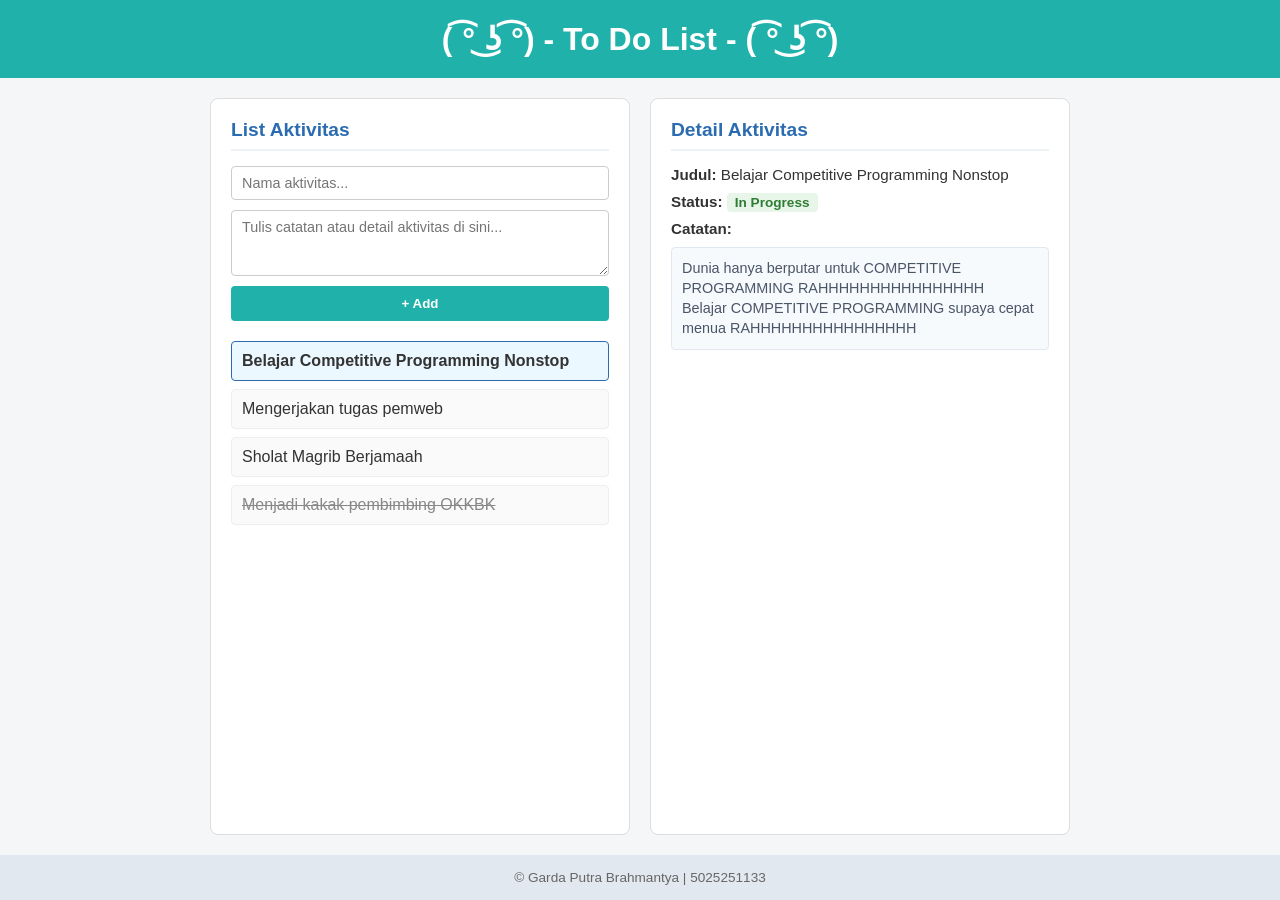
==== index.html @ 280102da "Add files via upload" ====
<!DOCTYPE html>
<html lang="id">
<head>
  <meta charset="UTF-8">
  <meta name="viewport" content="width=device-width, initial-scale=1.0">
  <title>To Do List Garda</title>
  <link rel="stylesheet" href="style.css">
</head>
<body>

  <header>
    <h1> ( ͡° ͜ʖ ͡°) - To Do List - ( ͡° ͜ʖ ͡°) </h1>
  </header>

  <main class="container">
    
    <section class="panelLeft">
      <h2>List Aktivitas</h2>

      <form class="form-todo">
        <input 
          type="text" 
          placeholder="Nama aktivitas..." 
          required
        >
        <textarea 
          placeholder="Tulis catatan atau detail aktivitas di sini..." 
          rows="3"
        ></textarea>
        <button type="submit">+ Add</button>
      </form>

      <ul class="list-aktivitas">
        <li class="item selected">Belajar Competitive Programming Nonstop</li>
        <li class="item">Mengerjakan tugas pemweb</li>
        <li class="item">Sholat Magrib Berjamaah</li>
        <li class="item completed">Menjadi kakak pembimbing OKKBK</li>
      </ul>
    </section>

    <aside class="panelRight">
      <h2>Detail Aktivitas</h2>
      <div class="isi-detail">
        <p><strong>Judul:</strong> Belajar Competitive Programming Nonstop</p>
        <p class="statusParagraph"><strong>Status:</strong> <span class="status-in-progress">In Progress</span></p>
        <p><strong>Catatan:</strong></p>
        <div class="kotak-catatan">
          Dunia hanya berputar untuk COMPETITIVE PROGRAMMING RAHHHHHHHHHHHHHHHH
          <br>Belajar COMPETITIVE PROGRAMMING supaya cepat menua RAHHHHHHHHHHHHHHHH
        </div>
      </div>
    </aside>

  </main>

  <footer>
    <p>&copy; Garda Putra Brahmantya | 5025251133 </p>
  </footer>

</body>
</html>
---- style.css ----
* {
  margin: 0;
  padding: 0;
  box-sizing: border-box;
}

body {
  font-family: Arial, sans-serif;
  background-color: #f4f6f8;
  color: #333;
  display: flex;
  flex-direction: column;
  min-height: 100vh;
}

header {
  background-color: lightseagreen;
  color: white;
  text-align: center;
  padding: 20px;
}

.container {
  display: flex;
  gap: 20px;
  padding: 20px;
  max-width: 900px;
  margin: 0 auto;
  flex: 1;
  width: 100%;
}

.panelLeft,
.panelRight {
  background-color: #ffffff;
  border: 1px solid #ddd;
  border-radius: 8px;
  padding: 20px;
  flex: 1;
}

h2 {
  font-size: 1.2rem;
  margin-bottom: 15px;
  color: #2b6cb0;
  border-bottom: 2px solid #edf2f7;
  padding-bottom: 8px;
}

.form-todo {
  display: flex;
  flex-direction: column;
  gap: 10px;
  margin-bottom: 20px;
}

.form-todo input,
.form-todo textarea {
  width: 100%;
  padding: 8px 10px;
  border: 1px solid #ccc;
  border-radius: 4px;
  font-family: inherit;
  font-size: 0.9rem;
}

.form-todo textarea {
  resize: vertical;
}

.form-todo button {
  padding: 10px;
  background-color: rgb(32, 178, 170);
  color: white;
  border: none;
  border-radius: 4px;
  cursor: pointer;
  font-weight: bold;
}

.form-todo button:hover {
  background-color: rgb(20, 116, 111);
}

.list-aktivitas {
  list-style: none;
}

.item {
  padding: 10px;
  border: 1px solid #eee;
  border-radius: 4px;
  margin-bottom: 8px;
  background-color: #fafafa;
}

.item.selected {
  border-color: #2b6cb0;
  background-color: #ebf8ff;
  font-weight: bold;
}

.item.completed {
  text-decoration: line-through;
  color: #888;
}

.isi-detail p {
  margin-bottom: 10px;
  font-size: 0.95rem;
}

.status-in-progress {
  color: #2e7d32;
  background-color: #e8f5e9;
  padding: 2px 8px;
  border-radius: 4px;
  font-weight: bold;
  font-size: 0.85rem;
}

.kotak-catatan {
  background-color: #f7fafc;
  border: 1px solid #e2e8f0;
  border-radius: 4px;
  padding: 10px;
  font-size: 0.9rem;
  line-height: 1.4;
  color: #4a5568;
}

footer {
  text-align: center;
  padding: 15px;
  background-color: #e2e8f0;
  font-size: 0.85rem;
  color: #666;
}

@media (max-width: 640px) {
  .container {
    flex-direction: column;
    padding: 15px;
  }
}
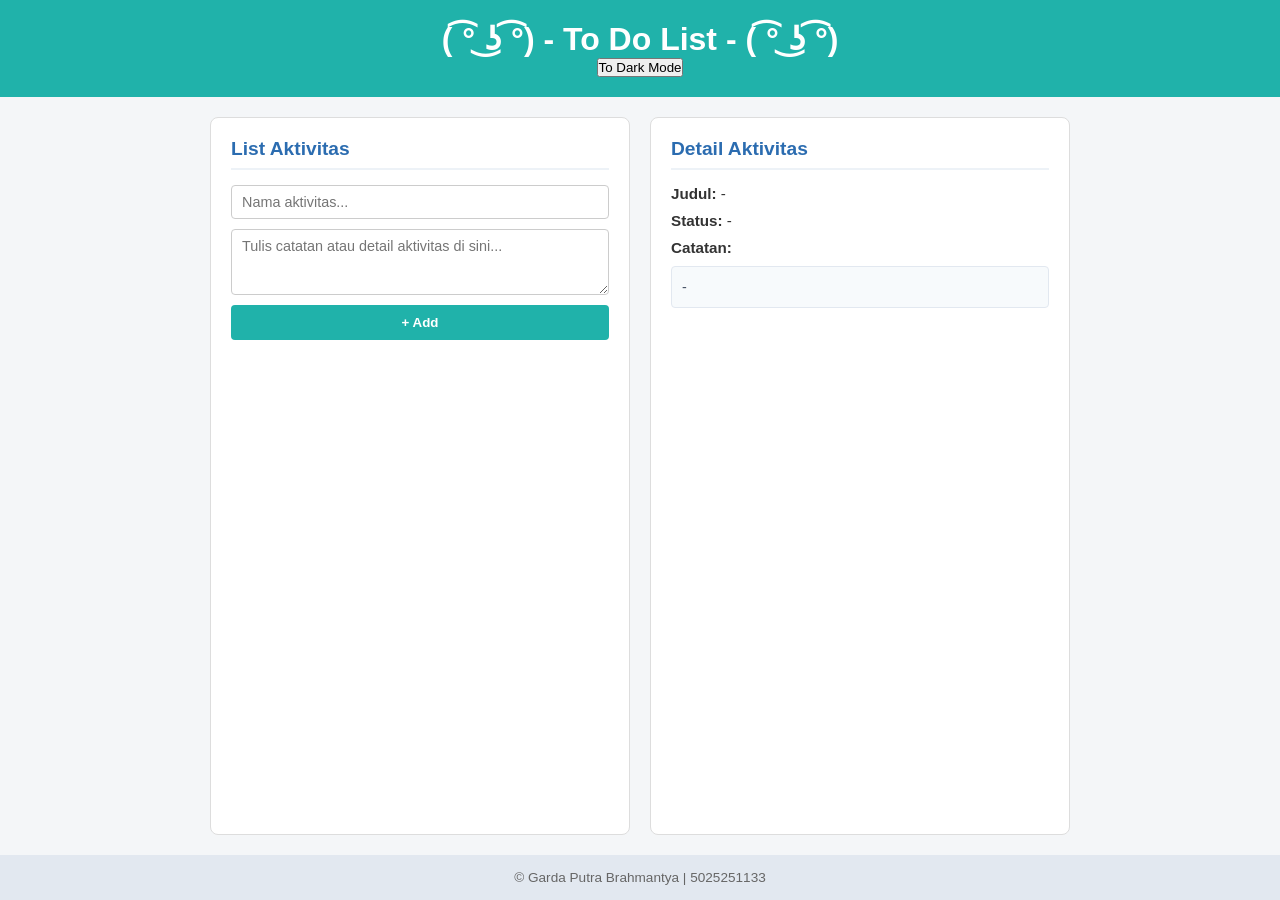
==== commit a093c763: "Refactor index.html for improved structure and accessibility Updated the HTML structure to include a" ====
--- a/index.html
+++ b/index.html
@@ -9,7 +9,10 @@
 <body>
 
   <header>
-    <h1> ( ͡° ͜ʖ ͡°) - To Do List - ( ͡° ͜ʖ ͡°) </h1>
+    <div class="header-content">
+      <h1> ( ͡° ͜ʖ ͡°) - To Do List - ( ͡° ͜ʖ ͡°) </h1>
+      <button id="themeToggleBtn" type="button" class="btn-theme">To Dark Mode</button>
+    </div>
   </header>
 
   <main class="container">
@@ -17,38 +20,59 @@
     <section class="panelLeft">
       <h2>List Aktivitas</h2>
 
-      <form class="form-todo">
+      <form id="todoForm" class="form-todo">
         <input 
           type="text" 
+          id="todoInputTitle" 
           placeholder="Nama aktivitas..." 
           required
         >
         <textarea 
+          id="todoInputDesc" 
           placeholder="Tulis catatan atau detail aktivitas di sini..." 
           rows="3"
         ></textarea>
         <button type="submit">+ Add</button>
       </form>
 
-      <ul class="list-aktivitas">
-        <li class="item selected">Belajar Competitive Programming Nonstop</li>
-        <li class="item">Mengerjakan tugas pemweb</li>
-        <li class="item">Sholat Magrib Berjamaah</li>
-        <li class="item completed">Menjadi kakak pembimbing OKKBK</li>
+      <ul id="todoList" class="list-aktivitas">
       </ul>
     </section>
 
     <aside class="panelRight">
       <h2>Detail Aktivitas</h2>
-      <div class="isi-detail">
-        <p><strong>Judul:</strong> Belajar Competitive Programming Nonstop</p>
-        <p class="statusParagraph"><strong>Status:</strong> <span class="status-in-progress">In Progress</span></p>
+
+      <div id="viewMode" class="isi-detail">
+        <p><strong>Judul:</strong> <span id="detailTitle">-</span></p>
+        <p class="statusParagraph"><strong>Status:</strong> <span id="detailStatus">-</span></p>
         <p><strong>Catatan:</strong></p>
-        <div class="kotak-catatan">
-          Dunia hanya berputar untuk COMPETITIVE PROGRAMMING RAHHHHHHHHHHHHHHHH
-          <br>Belajar COMPETITIVE PROGRAMMING supaya cepat menua RAHHHHHHHHHHHHHHHH
+        <div id="detailDesc" class="kotak-catatan">-</div>
+      </div>
+
+      <form id="editForm" class="form-edit" style="display: none;">
+        <div class="edit-group">
+          <label for="editTitle"><strong>Judul:</strong></label>
+          <input type="text" id="editTitle" required>
         </div>
-      </div>
+
+        <div class="edit-group">
+          <label for="editStatus"><strong>Status:</strong></label>
+          <select id="editStatus">
+            <option value="false">In Progress</option>
+            <option value="true">Completed</option>
+          </select>
+        </div>
+
+        <div class="edit-group">
+          <label for="editDesc"><strong>Catatan:</strong></label>
+          <textarea id="editDesc" rows="4"></textarea>
+        </div>
+
+        <div class="edit-actions">
+          <button type="submit" class="btn-save">Simpan Perubahan</button>
+          <button type="button" id="btnCancelEdit" class="btn-cancel">Batal</button>
+        </div>
+      </form>
     </aside>
 
   </main>
@@ -57,5 +81,6 @@
     <p>&copy; Garda Putra Brahmantya | 5025251133 </p>
   </footer>
 
+  <script src="script.js"></script>
 </body>
-</html>+</html>
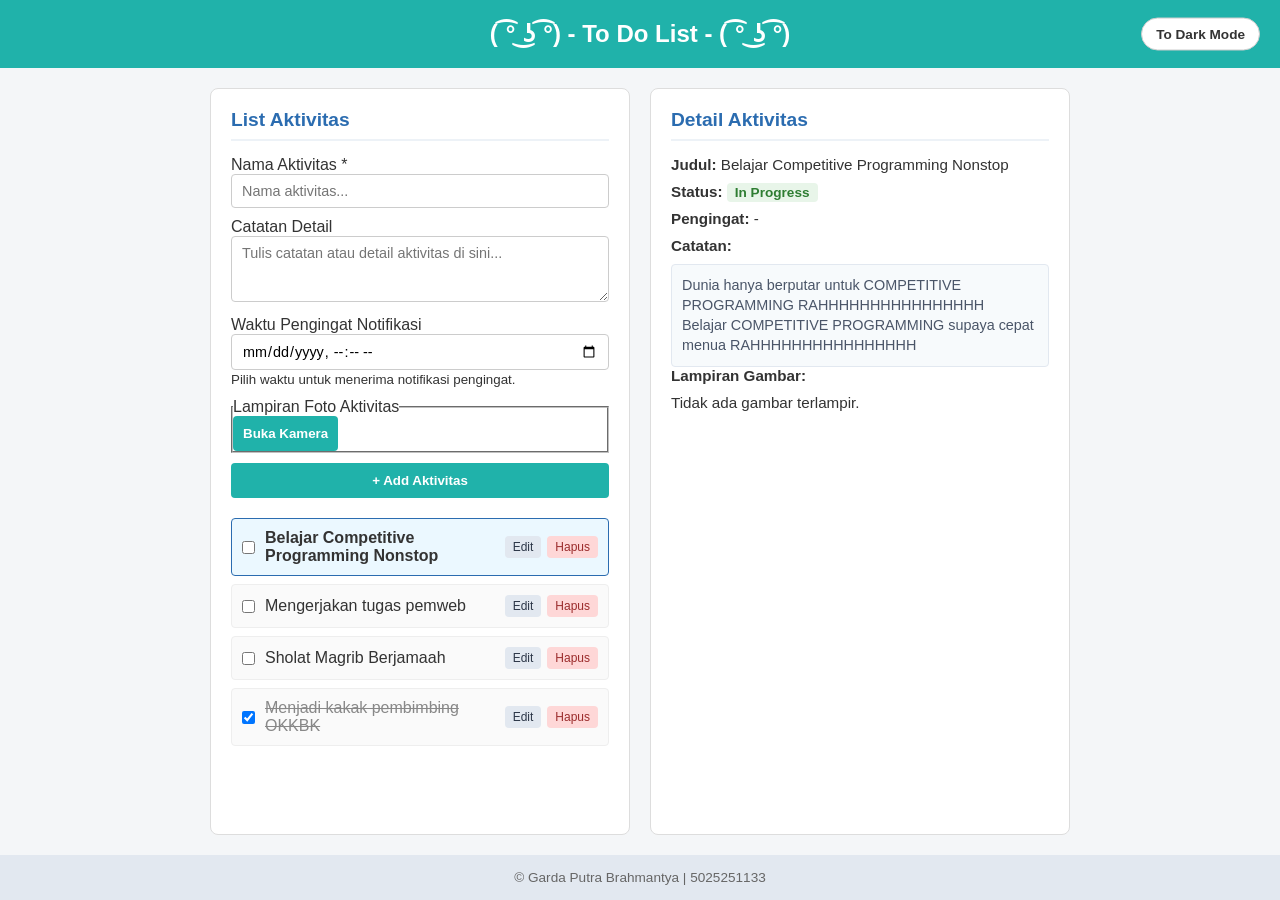
==== commit 9a2ffcaa: "Update index.html" ====
--- a/index.html
+++ b/index.html
@@ -3,64 +3,120 @@
 <head>
   <meta charset="UTF-8">
   <meta name="viewport" content="width=device-width, initial-scale=1.0">
-  <title>To Do List Garda</title>
+  <title>To Do List - Accessible Web App</title>
   <link rel="stylesheet" href="style.css">
 </head>
 <body>
 
-  <header>
+  <header role="banner">
     <div class="header-content">
-      <h1> ( ͡° ͜ʖ ͡°) - To Do List - ( ͡° ͜ʖ ͡°) </h1>
-      <button id="themeToggleBtn" type="button" class="btn-theme">To Dark Mode</button>
+      <h1 id="appTitle">( ͡° ͜ʖ ͡°) - To Do List - ( ͡° ͜ʖ ͡°)</h1>
+      <button 
+        id="themeToggleBtn" 
+        type="button" 
+        class="btn-theme" 
+        aria-pressed="false"
+        aria-label="Beralih ke Mode Gelap"
+      >
+        To Dark Mode
+      </button>
     </div>
   </header>
 
-  <main class="container">
+  <main class="container" role="main">
     
-    <section class="panelLeft">
-      <h2>List Aktivitas</h2>
+    <section class="panelLeft" aria-labelledby="headingList">
+      <h2 id="headingList">List Aktivitas</h2>
 
-      <form id="todoForm" class="form-todo">
-        <input 
-          type="text" 
-          id="todoInputTitle" 
-          placeholder="Nama aktivitas..." 
-          required
-        >
-        <textarea 
-          id="todoInputDesc" 
-          placeholder="Tulis catatan atau detail aktivitas di sini..." 
-          rows="3"
-        ></textarea>
-        <button type="submit">+ Add</button>
+      <form id="todoForm" class="form-todo" aria-label="Form Tambah Aktivitas Baru">
+        <div class="form-group">
+          <label for="todoInputTitle">Nama Aktivitas <span class="required">*</span></label>
+          <input 
+            type="text" 
+            id="todoInputTitle" 
+            placeholder="Nama aktivitas..." 
+            required
+            aria-required="true"
+          >
+        </div>
+
+        <div class="form-group">
+          <label for="todoInputDesc">Catatan Detail</label>
+          <textarea 
+            id="todoInputDesc" 
+            placeholder="Tulis catatan atau detail aktivitas di sini..." 
+            rows="3"
+          ></textarea>
+        </div>
+
+        <div class="form-group">
+          <label for="todoInputNotify">Waktu Pengingat Notifikasi</label>
+          <input 
+            type="datetime-local" 
+            id="todoInputNotify"
+            aria-describedby="notifyHelp"
+          >
+          <small id="notifyHelp" class="help-text">Pilih waktu untuk menerima notifikasi pengingat.</small>
+        </div>
+
+        <fieldset class="camera-section">
+          <legend>Lampiran Foto Aktivitas</legend>
+          
+          <div class="camera-preview-wrapper">
+            <video id="cameraVideo" autoplay playsinline hidden aria-label="Prinjauan Kamera Langsung"></video>
+            <canvas id="cameraCanvas" hidden></canvas>
+            <img id="capturedImagePreview" alt="Prinjauan Foto Terlampir" hidden>
+          </div>
+
+          <div class="camera-controls">
+            <button type="button" id="btnStartCamera" class="btn-secondary">Buka Kamera</button>
+            <button type="button" id="btnCapture" class="btn-action btn-edit" hidden>Ambil Foto</button>
+            <button type="button" id="btnClearImage" class="btn-action btn-delete" hidden>Hapus Foto</button>
+          </div>
+        </fieldset>
+
+        <button type="submit" class="btn-submit">+ Add Aktivitas</button>
       </form>
 
-      <ul id="todoList" class="list-aktivitas">
-      </ul>
+      <div id="srAnnouncement" class="sr-only" aria-live="polite" aria-atomic="true"></div>
+
+      <ul id="todoList" class="list-aktivitas" aria-label="Daftar Tugas Aktivitas" role="list"></ul>
     </section>
 
-    <aside class="panelRight">
-      <h2>Detail Aktivitas</h2>
+    <aside class="panelRight" aria-labelledby="headingDetail">
+      <h2 id="headingDetail">Detail Aktivitas</h2>
 
-      <div id="viewMode" class="isi-detail">
+      <div id="viewMode" class="isi-detail" aria-live="polite">
         <p><strong>Judul:</strong> <span id="detailTitle">-</span></p>
-        <p class="statusParagraph"><strong>Status:</strong> <span id="detailStatus">-</span></p>
+        <p class="statusParagraph"><strong>Status:</strong> <span id="detailStatus" role="status">-</span></p>
+        <p><strong>Pengingat:</strong> <span id="detailNotify">-</span></p>
         <p><strong>Catatan:</strong></p>
         <div id="detailDesc" class="kotak-catatan">-</div>
+        
+        <div id="detailImageWrapper" class="detail-image-container">
+          <p><strong>Lampiran Gambar:</strong></p>
+          <img id="detailImage" src="" alt="Lampiran Foto Aktivitas" hidden>
+          <p id="noImageText" class="text-muted">Tidak ada gambar terlampir.</p>
+        </div>
       </div>
 
-      <form id="editForm" class="form-edit" style="display: none;">
+      <form id="editForm" class="form-edit" style="display: none;" aria-label="Form Edit Aktivitas">
         <div class="edit-group">
-          <label for="editTitle"><strong>Judul:</strong></label>
-          <input type="text" id="editTitle" required>
+          <label for="editTitle"><strong>Judul Aktivitas:</strong></label>
+          <input type="text" id="editTitle" required aria-required="true">
         </div>
 
         <div class="edit-group">
-          <label for="editStatus"><strong>Status:</strong></label>
+          <label for="editStatus"><strong>Status Penyelesaian:</strong></label>
           <select id="editStatus">
             <option value="false">In Progress</option>
             <option value="true">Completed</option>
           </select>
+        </div>
+
+        <div class="edit-group">
+          <label for="editNotify"><strong>Waktu Pengingat:</strong></label>
+          <input type="datetime-local" id="editNotify">
         </div>
 
         <div class="edit-group">
@@ -77,7 +133,7 @@
 
   </main>
 
-  <footer>
+  <footer role="contentinfo">
     <p>&copy; Garda Putra Brahmantya | 5025251133 </p>
   </footer>
 
--- a/style.css
+++ b/style.css
@@ -11,13 +11,44 @@
   display: flex;
   flex-direction: column;
   min-height: 100vh;
+  transition: background-color 0.25s ease, color 0.25s ease;
 }
 
 header {
   background-color: lightseagreen;
   color: white;
+  padding: 20px;
+  position: relative;
   text-align: center;
-  padding: 20px;
+}
+
+.header-content {
+  display: flex;
+  justify-content: center;
+  align-items: center;
+}
+
+.header-content h1 {
+  font-size: 1.5rem;
+}
+
+.btn-theme {
+  position: absolute;
+  right: 20px;
+  top: 50%;
+  transform: translateY(-50%);
+  background-color: #ffffff;
+  color: #333;
+  border: 1px solid #ccc;
+  padding: 8px 14px;
+  border-radius: 20px;
+  cursor: pointer;
+  font-weight: bold;
+  font-size: 0.85rem;
+}
+
+.btn-theme:hover {
+  background-color: #e2e8f0;
 }
 
 .container {
@@ -37,6 +68,7 @@
   border-radius: 8px;
   padding: 20px;
   flex: 1;
+  transition: background-color 0.25s ease, border-color 0.25s ease;
 }
 
 h2 {
@@ -87,11 +119,17 @@
 }
 
 .item {
+  display: flex;
+  align-items: center;
+  justify-content: space-between;
+  gap: 10px;
   padding: 10px;
   border: 1px solid #eee;
   border-radius: 4px;
   margin-bottom: 8px;
   background-color: #fafafa;
+  cursor: pointer;
+  transition: all 0.2s ease;
 }
 
 .item.selected {
@@ -100,9 +138,52 @@
   font-weight: bold;
 }
 
-.item.completed {
+.item-left {
+  display: flex;
+  align-items: center;
+  gap: 10px;
+  flex: 1;
+  overflow: hidden;
+}
+
+.item-title {
+  word-break: break-word;
+}
+
+.item.completed .item-title {
   text-decoration: line-through;
   color: #888;
+}
+
+.item-actions {
+  display: flex;
+  gap: 6px;
+}
+
+.btn-action {
+  border: none;
+  padding: 4px 8px;
+  border-radius: 4px;
+  font-size: 0.75rem;
+  cursor: pointer;
+}
+
+.btn-edit {
+  background-color: #e2e8f0;
+  color: #2d3748;
+}
+
+.btn-edit:hover {
+  background-color: #cbd5e0;
+}
+
+.btn-delete {
+  background-color: #fed7d7;
+  color: #9b2c2c;
+}
+
+.btn-delete:hover {
+  background-color: #feb2b2;
 }
 
 .isi-detail p {
@@ -119,6 +200,15 @@
   font-size: 0.85rem;
 }
 
+.status-completed {
+  color: #1e3a8a;
+  background-color: #dbeafe;
+  padding: 2px 8px;
+  border-radius: 4px;
+  font-weight: bold;
+  font-size: 0.85rem;
+}
+
 .kotak-catatan {
   background-color: #f7fafc;
   border: 1px solid #e2e8f0;
@@ -127,6 +217,68 @@
   font-size: 0.9rem;
   line-height: 1.4;
   color: #4a5568;
+  white-space: pre-line;
+}
+
+.form-edit {
+  display: flex;
+  flex-direction: column;
+  gap: 12px;
+}
+
+.edit-group {
+  display: flex;
+  flex-direction: column;
+  gap: 4px;
+}
+
+.edit-group label {
+  font-size: 0.9rem;
+}
+
+.edit-group input,
+.edit-group select,
+.edit-group textarea {
+  width: 100%;
+  padding: 8px;
+  border: 1px solid #ccc;
+  border-radius: 4px;
+  font-family: inherit;
+  font-size: 0.9rem;
+}
+
+.edit-actions {
+  display: flex;
+  gap: 8px;
+  margin-top: 5px;
+}
+
+.btn-save {
+  flex: 1;
+  padding: 8px 12px;
+  background-color: #2b6cb0;
+  color: white;
+  border: none;
+  border-radius: 4px;
+  font-weight: bold;
+  cursor: pointer;
+}
+
+.btn-save:hover {
+  background-color: #205081;
+}
+
+.btn-cancel {
+  padding: 8px 12px;
+  background-color: #e2e8f0;
+  color: #4a5568;
+  border: 1px solid #cbd5e0;
+  border-radius: 4px;
+  cursor: pointer;
+}
+
+.btn-cancel:hover {
+  background-color: #cbd5e0;
 }
 
 footer {
@@ -137,9 +289,126 @@
   color: #666;
 }
 
+body.dark-mode {
+  background-color: #12161a;
+  color: #e2e8f0;
+}
+
+body.dark-mode .btn-theme {
+  background-color: #2d3748;
+  color: #f7fafc;
+  border-color: #4a5568;
+}
+
+body.dark-mode .panelLeft,
+body.dark-mode .panelRight {
+  background-color: #1e252b;
+  border-color: #2d3748;
+}
+
+body.dark-mode h2 {
+  color: #63b3ed;
+  border-bottom-color: #2d3748;
+}
+
+body.dark-mode .form-todo input,
+body.dark-mode .form-todo textarea,
+body.dark-mode .form-edit input,
+body.dark-mode .form-edit select,
+body.dark-mode .form-edit textarea {
+  background-color: #2a343d;
+  border-color: #4a5568;
+  color: #f7fafc;
+}
+
+body.dark-mode .item {
+  background-color: #252e36;
+  border-color: #323f4b;
+}
+
+body.dark-mode .item.selected {
+  border-color: #3182ce;
+  background-color: #1a365d;
+}
+
+body.dark-mode .item.completed .item-title {
+  color: #718096;
+}
+
+body.dark-mode .btn-edit {
+  background-color: #4a5568;
+  color: #f7fafc;
+}
+
+body.dark-mode .btn-delete {
+  background-color: #742a2a;
+  color: #fff5f5;
+}
+
+body.dark-mode .btn-edit:hover {
+  background-color: #718096;
+}
+
+body.dark-mode .btn-delete:hover {
+  background-color: #9b2c2c;
+}
+
+body.dark-mode .kotak-catatan {
+  background-color: #252e36;
+  border-color: #323f4b;
+  color: #cbd5e0;
+}
+
+body.dark-mode .btn-save {
+  background-color: #3182ce;
+}
+
+body.dark-mode .btn-save:hover {
+  background-color: #2b6cb0;
+}
+
+body.dark-mode .btn-cancel {
+  background-color: #2d3748;
+  border-color: #4a5568;
+  color: #e2e8f0;
+}
+
+body.dark-mode .btn-cancel:hover {
+  background-color: #4a5568;
+}
+
+body.dark-mode .status-in-progress {
+  background-color: #14532d;
+  color: #bbf7d0;
+}
+
+body.dark-mode .status-completed {
+  background-color: #1e3a5f;
+  color: #bfdbfe;
+}
+
+body.dark-mode footer {
+  background-color: #1a202c;
+  color: #a0aec0;
+}
+
 @media (max-width: 640px) {
+  header {
+    padding: 15px 10px;
+  }
+
+  .header-content {
+    flex-direction: column;
+    gap: 12px;
+  }
+
+  .btn-theme {
+    position: static;
+    transform: none;
+  }
+
   .container {
     flex-direction: column;
     padding: 15px;
   }
-}+}
